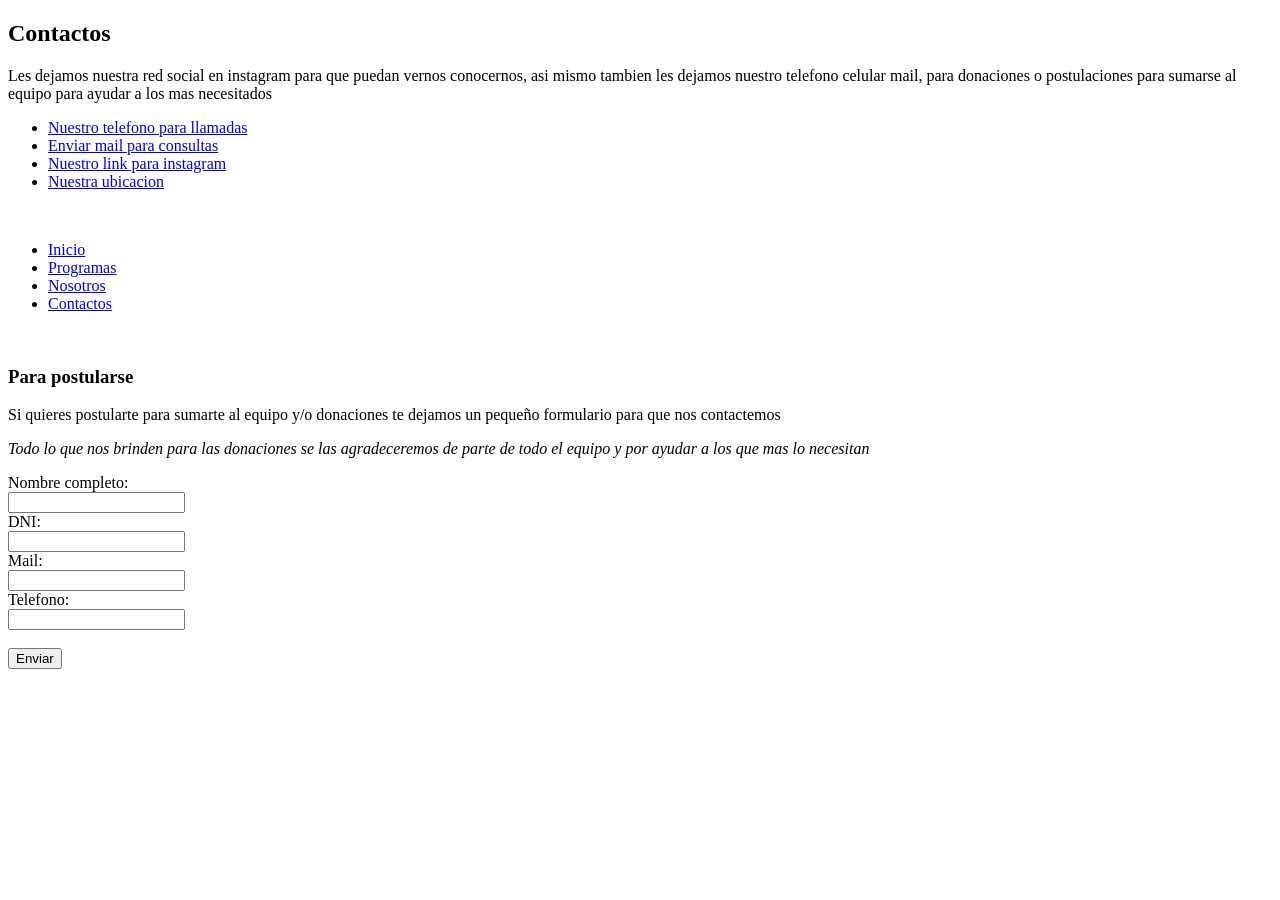
==== contactos.html @ e168ed07 "feat: se agrego boton de enviar en el formulario" ====
<!DOCTYPE html>
<html lang="es">
<head>
    <meta charset="UTF-8">
    <meta name="viewport" content="width=device-width, initial-scale=1.0">
    <title>ONG Contactos </title>
</head>
<body>
    <h2> Contactos </h2>
    <p>Les dejamos nuestra red social en instagram para que puedan vernos  conocernos, asi mismo tambien les dejamos nuestro telefono celular  mail, para donaciones o postulaciones para sumarse al equipo para ayudar a los mas necesitados</p>
    <ul>
        <li>  <a href="tel:5491159919020"> Nuestro telefono para llamadas </a> </li>
        <li>  <a href="mailto: comidasparatodo@gmail.com"> Enviar mail para consultas</a> </li>
        <li>  <a href="https://www.instagram.com/" target="_blank" >Nuestro link para instagram </a> </li>
        <li>  <a href="Universidad Nacional de Hurlingham, Av. Gdor. Vergara 2222, B1688 Villa Tesei, Provincia de Buenos Aires" target="_blank">Nuestra ubicacion</a></li>
    </ul>
    <br>     
    <header>
        <nav>
            <ul>
                <li><a href="./index.html">Inicio</a></li>
                <li><a href="./programas.html">Programas</a></li>
                <li><a href="./nosotros.html">Nosotros</a></li>
                <li><a href="./contactos.html">Contactos</a></li>
            </ul>        
        </nav>
<br>
<h3> Para postularse </h3>
<p> Si quieres postularte para sumarte al equipo y/o donaciones te dejamos un pequeño formulario para que nos contactemos </p>
    <i> Todo lo que nos brinden para las donaciones se las agradeceremos de parte de todo el equipo y por ayudar a los que mas lo necesitan </i>
</p>
<form>
    <label  for=" Nombre"> Nombre completo:</label>
<br>
    <input id="DNI" type="text" name="DNI">
<br>
    <label for="DNI"> DNI: </label>
<br>
    <input id="Nombre" type="text" name="Nombre">
<br>
    <label for=" mail"> Mail: </label>
<br>
    <input id="mail" type="text" name="mail">
<br>
    <label for="telefono" > Telefono: </label>
<br>
    <input id="Tel" type="text" name="Tel">
<br>
<br>
    <input type= "submit" value= "Enviar">  
</form>

    </header>
    <main></main>
    <footer></footer>
</body>
</html>
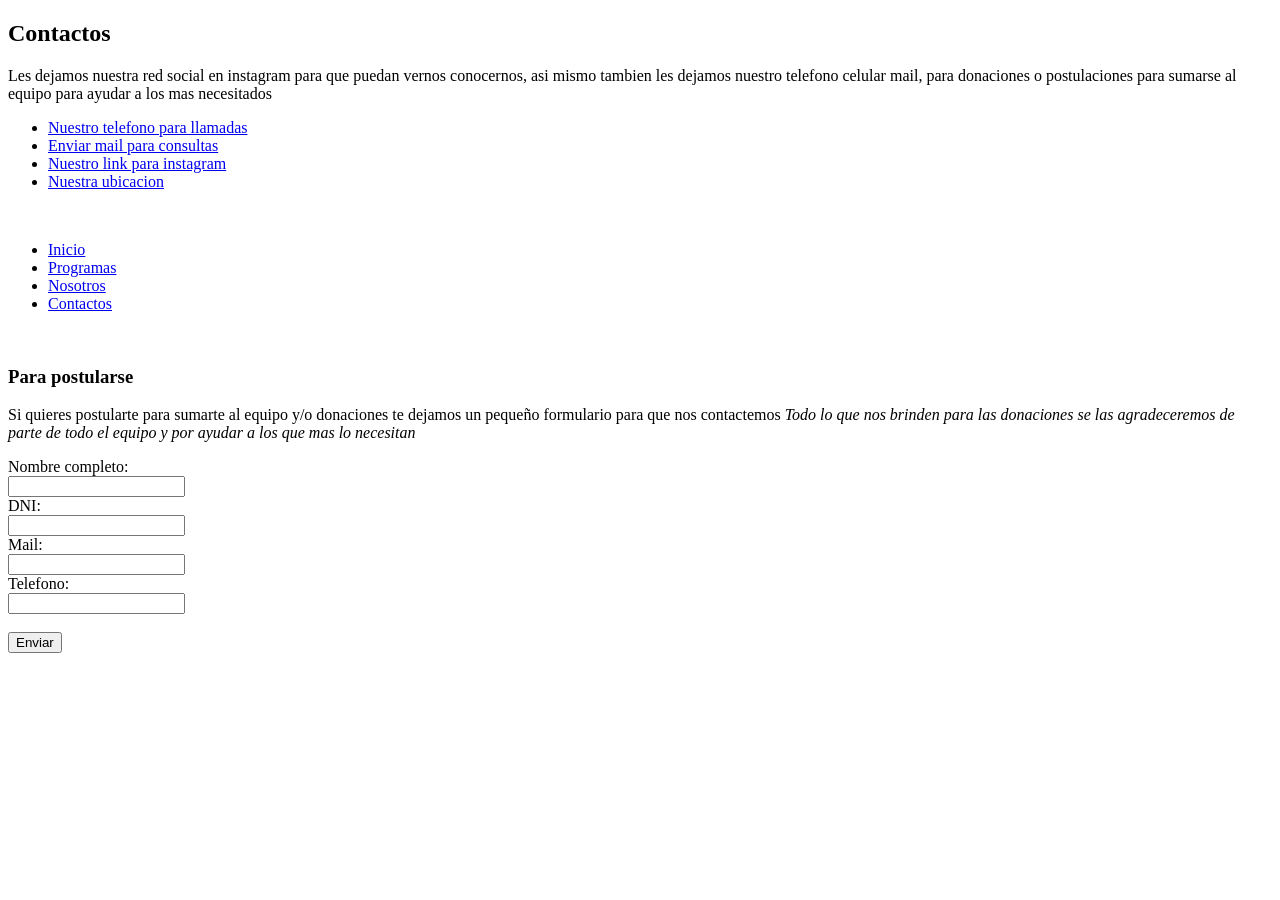
==== commit 2116b443: ":feat: arreglo de codigos por el validador" ====
--- a/contactos.html
+++ b/contactos.html
@@ -10,9 +10,9 @@
     <p>Les dejamos nuestra red social en instagram para que puedan vernos  conocernos, asi mismo tambien les dejamos nuestro telefono celular  mail, para donaciones o postulaciones para sumarse al equipo para ayudar a los mas necesitados</p>
     <ul>
         <li>  <a href="tel:5491159919020"> Nuestro telefono para llamadas </a> </li>
-        <li>  <a href="mailto: comidasparatodo@gmail.com"> Enviar mail para consultas</a> </li>
+        <li>  <a href="mailto:comidasparatodo@gmail.com"> Enviar mail para consultas</a> </li>
         <li>  <a href="https://www.instagram.com/" target="_blank" >Nuestro link para instagram </a> </li>
-        <li>  <a href="Universidad Nacional de Hurlingham, Av. Gdor. Vergara 2222, B1688 Villa Tesei, Provincia de Buenos Aires" target="_blank">Nuestra ubicacion</a></li>
+        <li>  <a href="UniversidadNacionaldeHurlingham,Av.Gdor.Vergara2222,B1688VillaTesei,ProvinciadeBuenosAires" target="_blank"> Nuestra ubicacion </a></li>
     </ul>
     <br>     
     <header>
@@ -26,11 +26,11 @@
         </nav>
 <br>
 <h3> Para postularse </h3>
-<p> Si quieres postularte para sumarte al equipo y/o donaciones te dejamos un pequeño formulario para que nos contactemos </p>
+<p> Si quieres postularte para sumarte al equipo y/o donaciones te dejamos un pequeño formulario para que nos contactemos
     <i> Todo lo que nos brinden para las donaciones se las agradeceremos de parte de todo el equipo y por ayudar a los que mas lo necesitan </i>
-</p>
+    </p>
 <form>
-    <label  for=" Nombre"> Nombre completo:</label>
+    <label  for="Nombre"> Nombre completo:</label>
 <br>
     <input id="DNI" type="text" name="DNI">
 <br>
@@ -38,13 +38,13 @@
 <br>
     <input id="Nombre" type="text" name="Nombre">
 <br>
-    <label for=" mail"> Mail: </label>
+    <label for="mail"> Mail: </label>
 <br>
     <input id="mail" type="text" name="mail">
 <br>
-    <label for="telefono" > Telefono: </label>
+    <label for="telefono" >Telefono:</label>
 <br>
-    <input id="Tel" type="text" name="Tel">
+    <input id="telefono" type="text" name="telefono">
 <br>
 <br>
     <input type= "submit" value= "Enviar">  
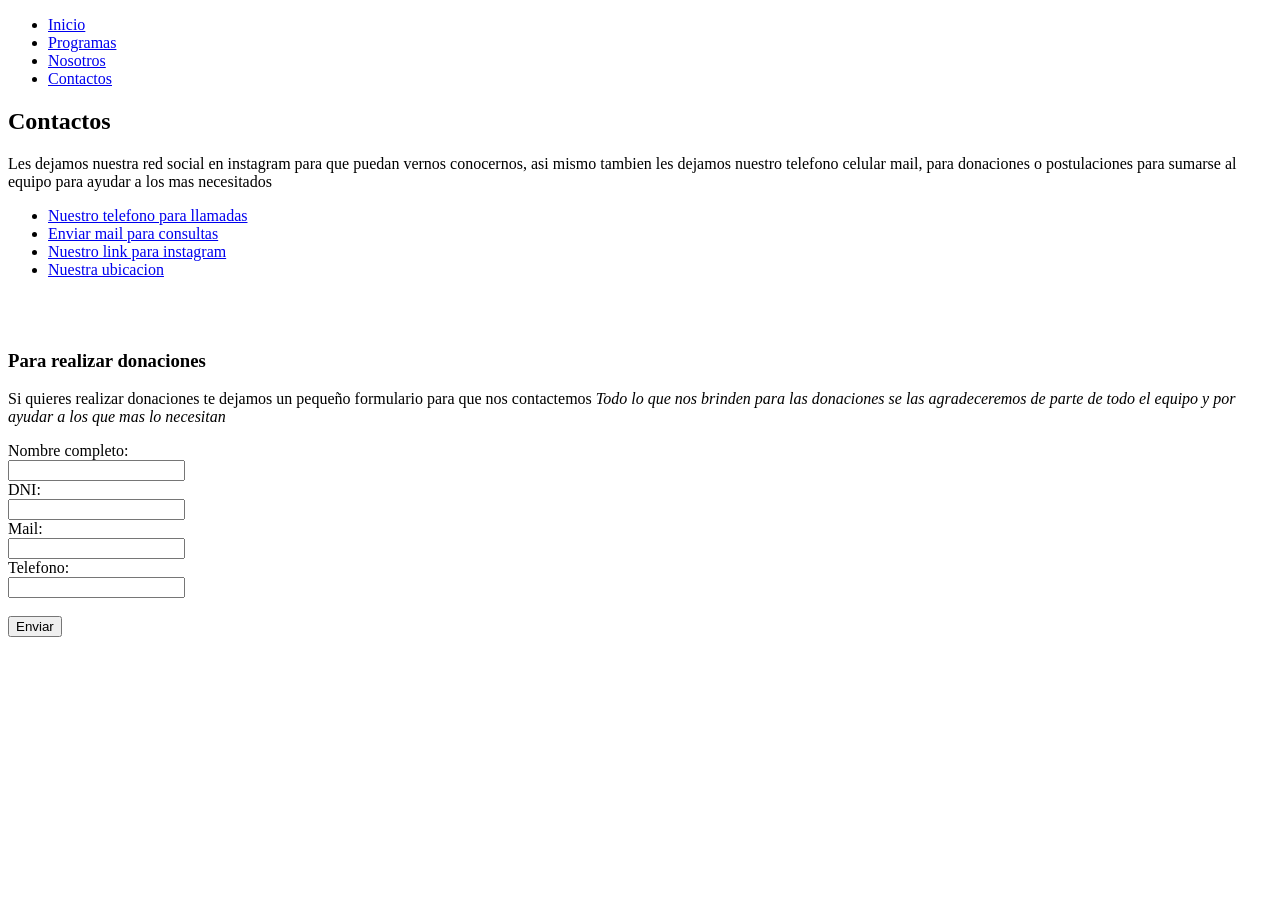
==== commit c21b62a0: "fix: participantes del proyecto en readme, correcciones en contactos" ====
--- a/contactos.html
+++ b/contactos.html
@@ -6,15 +6,6 @@
     <title>ONG Contactos </title>
 </head>
 <body>
-    <h2> Contactos </h2>
-    <p>Les dejamos nuestra red social en instagram para que puedan vernos  conocernos, asi mismo tambien les dejamos nuestro telefono celular  mail, para donaciones o postulaciones para sumarse al equipo para ayudar a los mas necesitados</p>
-    <ul>
-        <li>  <a href="tel:5491159919020"> Nuestro telefono para llamadas </a> </li>
-        <li>  <a href="mailto:comidasparatodo@gmail.com"> Enviar mail para consultas</a> </li>
-        <li>  <a href="https://www.instagram.com/" target="_blank" >Nuestro link para instagram </a> </li>
-        <li>  <a href="UniversidadNacionaldeHurlingham,Av.Gdor.Vergara2222,B1688VillaTesei,ProvinciadeBuenosAires" target="_blank"> Nuestra ubicacion </a></li>
-    </ul>
-    <br>     
     <header>
         <nav>
             <ul>
@@ -24,34 +15,43 @@
                 <li><a href="./contactos.html">Contactos</a></li>
             </ul>        
         </nav>
-<br>
-<h3> Para postularse </h3>
-<p> Si quieres postularte para sumarte al equipo y/o donaciones te dejamos un pequeño formulario para que nos contactemos
-    <i> Todo lo que nos brinden para las donaciones se las agradeceremos de parte de todo el equipo y por ayudar a los que mas lo necesitan </i>
-    </p>
-<form>
-    <label  for="Nombre"> Nombre completo:</label>
-<br>
-    <input id="DNI" type="text" name="DNI">
-<br>
-    <label for="DNI"> DNI: </label>
-<br>
-    <input id="Nombre" type="text" name="Nombre">
-<br>
-    <label for="mail"> Mail: </label>
-<br>
-    <input id="mail" type="text" name="mail">
-<br>
-    <label for="telefono" >Telefono:</label>
-<br>
-    <input id="telefono" type="text" name="telefono">
-<br>
-<br>
-    <input type= "submit" value= "Enviar">  
-</form>
-
+        <h2> Contactos </h2>
+        <p>Les dejamos nuestra red social en instagram para que puedan vernos  conocernos, asi mismo tambien les dejamos nuestro telefono celular  mail, para donaciones o postulaciones para sumarse al equipo para ayudar a los mas necesitados</p>
+        <ul>
+            <li>  <a href="tel:5491159919020"> Nuestro telefono para llamadas </a> </li>
+            <li>  <a href="mailto:comidasparatodo@gmail.com"> Enviar mail para consultas</a> </li>
+            <li>  <a href="https://www.instagram.com/" target="_blank" >Nuestro link para instagram </a> </li>
+            <li>  <a href="UniversidadNacionaldeHurlingham,Av.Gdor.Vergara2222,B1688VillaTesei,ProvinciadeBuenosAires" target="_blank" rel="noopener noreferrer"> Nuestra ubicacion </a></li>
+        </ul>
+        <br>     
     </header>
-    <main></main>
+    <main>
+        <br>
+        <h3> Para realizar donaciones </h3>
+        <p> Si quieres realizar donaciones te dejamos un pequeño formulario para que nos contactemos
+            <i> Todo lo que nos brinden para las donaciones se las agradeceremos de parte de todo el equipo y por ayudar a los que mas lo necesitan </i>
+            </p>
+        <form>
+            <label  for="Nombre"> Nombre completo:</label>
+        <br>
+            <input id="DNI" type="text" name="DNI">
+        <br>
+            <label for="DNI"> DNI: </label>
+        <br>
+            <input id="Nombre" type="text" name="Nombre">
+        <br>
+            <label for="mail"> Mail: </label>
+        <br>
+            <input id="mail" type="text" name="mail">
+        <br>
+            <label for="telefono" >Telefono:</label>
+        <br>
+            <input id="telefono" type="text" name="telefono">
+        <br>
+        <br>
+            <input type= "submit" value= "Enviar">  
+        </form>
+    </main>
     <footer></footer>
 </body>
 </html>                                     
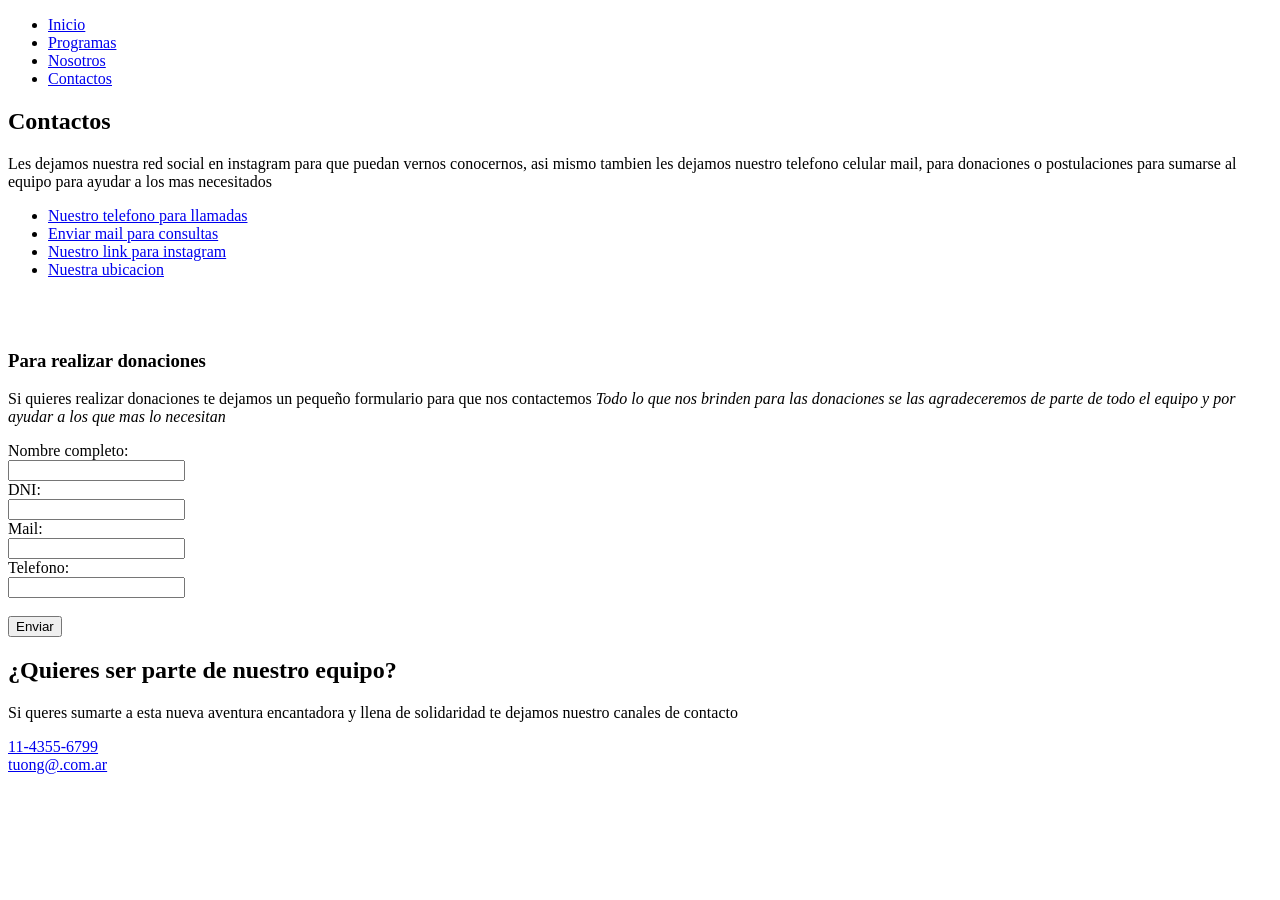
==== commit b5e32054: "fix: correccion de estilos" ====
--- a/contactos.html
+++ b/contactos.html
@@ -52,6 +52,12 @@
             <input type= "submit" value= "Enviar">  
         </form>
     </main>
-    <footer></footer>
+    <footer> 
+        <h2> ¿Quieres ser parte de nuestro equipo? </h2>
+        <p> Si queres sumarte a esta nueva aventura encantadora y llena de solidaridad te dejamos nuestro canales de contacto </p>
+        <a href="Contacto"> 11-4355-6799 </a>
+        <br>
+        <a href="email">tuong@.com.ar</a>
+    </footer>
 </body>
 </html>                                     
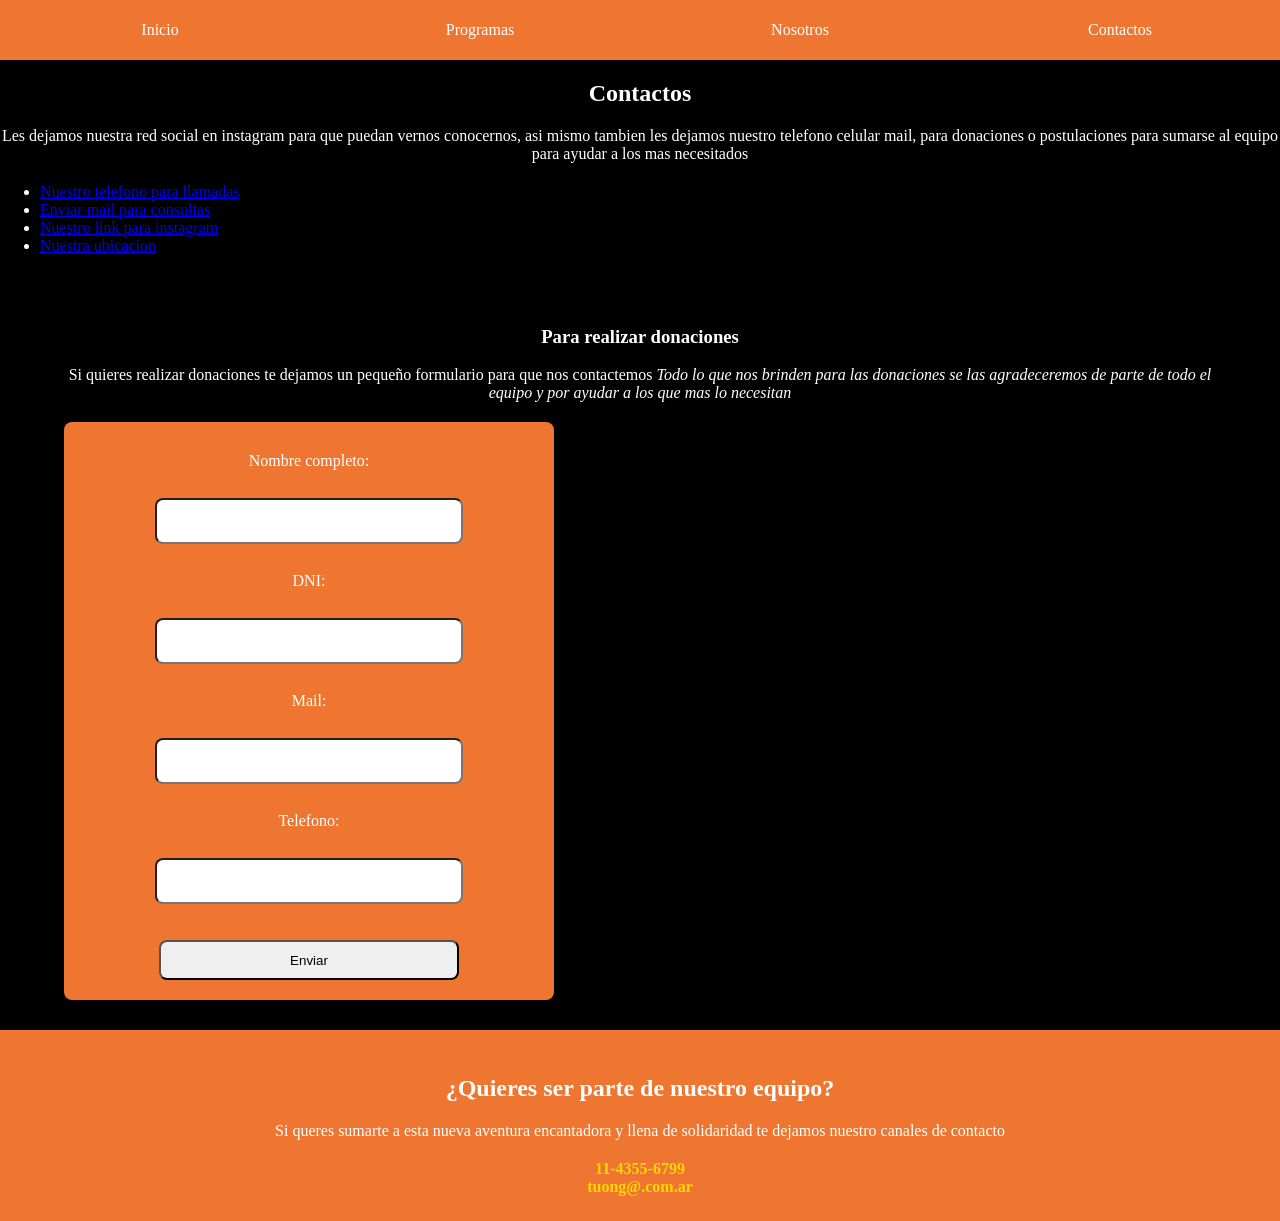
==== commit 3fd191ff: "se agrega estilos" ====
--- a/contactos.html
+++ b/contactos.html
@@ -3,6 +3,7 @@
 <head>
     <meta charset="UTF-8">
     <meta name="viewport" content="width=device-width, initial-scale=1.0">
+    <link rel="stylesheet" href="./css/estilos.css">
     <title>ONG Contactos </title>
 </head>
 <body>
--- a/css/estilos.css
+++ b/css/estilos.css
@@ -0,0 +1,180 @@
+:root{
+    --fondoOscuro: black;
+    --fondoSeccionOscuro1: rgb(65, 63, 63);
+    --fondoSeccionOscuro2: rgb(32, 24, 24);
+    --itemNavOscuro: #ee7631;
+    --itemFormOscuro: #ee7631;
+    --itemFooterOscuro: #ee7631;;
+    --hoverNavOscuro: rgba(250, 154, 98, 0.863);
+    --hoverButtonOscuro: rgba(187, 187, 187, 0.774);
+    --letraOscuro: white; 
+    --fuente-principal: "inter",sans serif
+}
+
+/* BODY */
+body{
+    padding: 0;
+    border: 0;
+    margin: 0;
+    color: var(--letraOscuro);
+    background-color: var(--fondoOscuro); 
+    font-family: var(--fuente-principal); 
+    font-size: 16px;  
+    max-width: 100%;
+}
+
+/* NAVBAR CONTENEDOR */
+header nav ul{
+    padding: 0;
+    border: 0;
+    margin: 0;
+    display: flex;
+    flex-wrap: wrap;
+    min-width: 100%;
+}
+
+/* NAVBAR EFECTO */
+header nav ul li:hover{
+    background-color: var(--hoverNavOscuro);
+}
+
+/* NAVBAR CONTENEDOR OPCIONES */
+header nav ul li{
+    display: flex;
+    flex-grow: 1;
+    text-align: center;
+    width: 200px;
+    height: 60px;
+    background-color: var(--itemNavOscuro);
+}
+
+/* NAVAR OPCIONES LINK */
+header nav ul li a{
+    padding: 0;
+    border: 0;
+    display: flex;
+    justify-content: center;
+    align-items: center;
+    width: 100%;
+    height: auto;
+    text-decoration: none;
+    color: var(--letraOscuro);
+}
+
+/* MAIN */
+main{
+    width: 90%;
+    margin: auto;
+} 
+
+/* TITULOS */
+h1, h2, h3{
+    text-align: center;
+}
+
+/* PARRAFOS */
+p{
+    margin-bottom: 20px;
+    text-align: center;
+}
+
+/* SECCIONES EN MAIN */
+main section{
+    padding: 20px;
+    background-color: var(--fondoSeccionOscuro2);
+}
+
+/* VINCULOS EN MAIN */
+main section a{
+    color: var(--itemNavOscuro);
+}
+
+/* CONTENEDOR IMAGENES MAIN */
+main section figure{
+    margin: 0;
+    display: flex;
+    justify-content: center;
+    flex-wrap: wrap;
+    max-width: 100%;
+    gap: 15px;
+}
+
+/* IMAGENES MAIN */
+main section figure img{
+    max-width: 450px;
+    height: auto;
+}
+
+/* FORM */
+form{
+    display: flex;
+    flex-direction: column;
+    align-items: center;
+    border-radius: 8px;
+    padding: 20px;
+    max-width: 450px;
+    background-color: var(--itemFormOscuro);
+}
+
+/* FORM ETIQUETA */
+form label{
+    padding: 10px;
+    text-align: center;
+    width: 300px;
+}
+
+/* FORM INPUTS */
+form input{
+    border-radius: 8px;
+    height: 40px;
+    width: 300px;
+}
+
+/* FORM INPUTS */
+form select{
+    border-radius: 8px;
+    height: 40px;
+    width: 300px;
+}
+
+/* FORM INPUT CAJA DE TEXTO */
+form textarea{
+    border-radius: 8px;
+    height: 40px;
+    width: 300px;
+}
+
+/* FORM BOTONES */
+form button{
+    border-radius: 8px;
+    height: 40px;
+    width: 150px;
+    color: var(--letraOscuro);
+    background-color: var(--fondoOscuro);
+}
+
+/* FORM BOTONES EFECTO */
+form button:hover{
+    background-color: var(--hoverButtonOscuro);
+}
+
+/* FOOTER */
+footer{
+    background-color: var(--itemFooterOscuro);
+    color: white;
+    text-align: center;
+    padding: 25px;
+    margin-top: 30px;
+}
+
+/* FOOTER HIPERVINCULO */
+footer a{
+    color: #ffd700;
+    text-decoration: none;
+    font-weight: bold;
+}
+
+/* FOOTER HIPERVINCULO EFECTO */
+footer a:hover{
+    text-decoration: underline;
+}
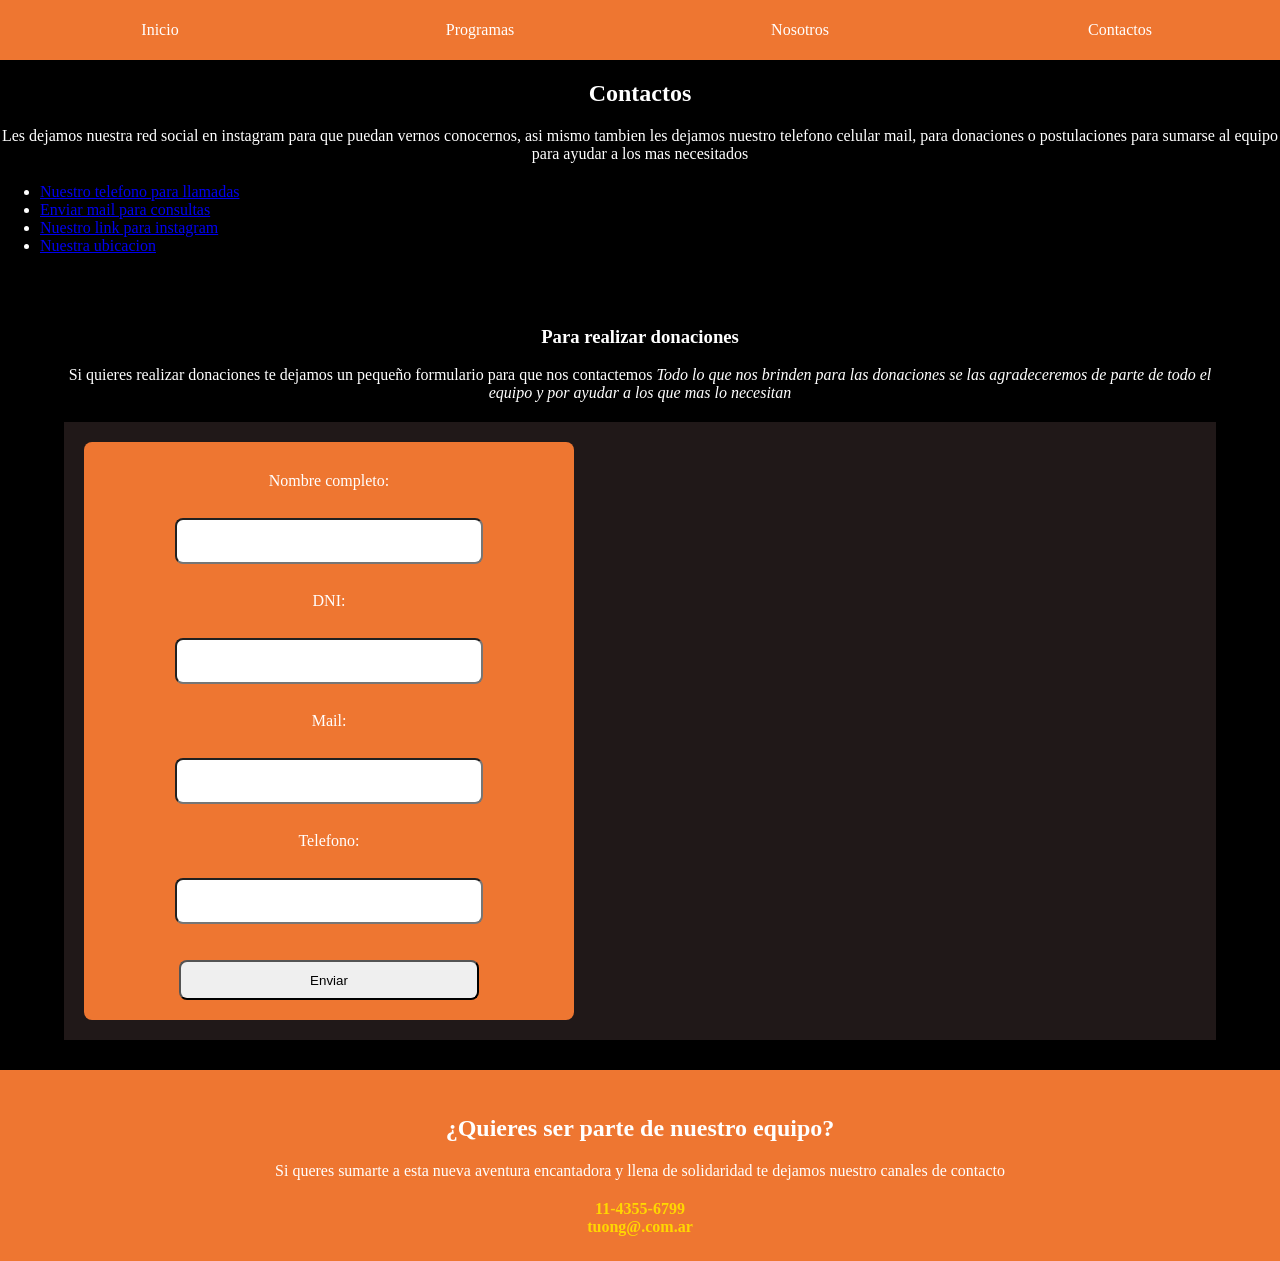
==== commit 058dfd1d: "fix en contactos para agregar CSS" ====
--- a/contactos.html
+++ b/contactos.html
@@ -24,7 +24,7 @@
             <li>  <a href="https://www.instagram.com/" target="_blank" >Nuestro link para instagram </a> </li>
             <li>  <a href="UniversidadNacionaldeHurlingham,Av.Gdor.Vergara2222,B1688VillaTesei,ProvinciadeBuenosAires" target="_blank" rel="noopener noreferrer"> Nuestra ubicacion </a></li>
         </ul>
-        <br>     
+        <br>
     </header>
     <main>
         <br>
@@ -32,6 +32,7 @@
         <p> Si quieres realizar donaciones te dejamos un pequeño formulario para que nos contactemos
             <i> Todo lo que nos brinden para las donaciones se las agradeceremos de parte de todo el equipo y por ayudar a los que mas lo necesitan </i>
             </p>
+        <section>
         <form>
             <label  for="Nombre"> Nombre completo:</label>
         <br>
@@ -52,6 +53,7 @@
         <br>
             <input type= "submit" value= "Enviar">  
         </form>
+    </section>
     </main>
     <footer> 
         <h2> ¿Quieres ser parte de nuestro equipo? </h2>
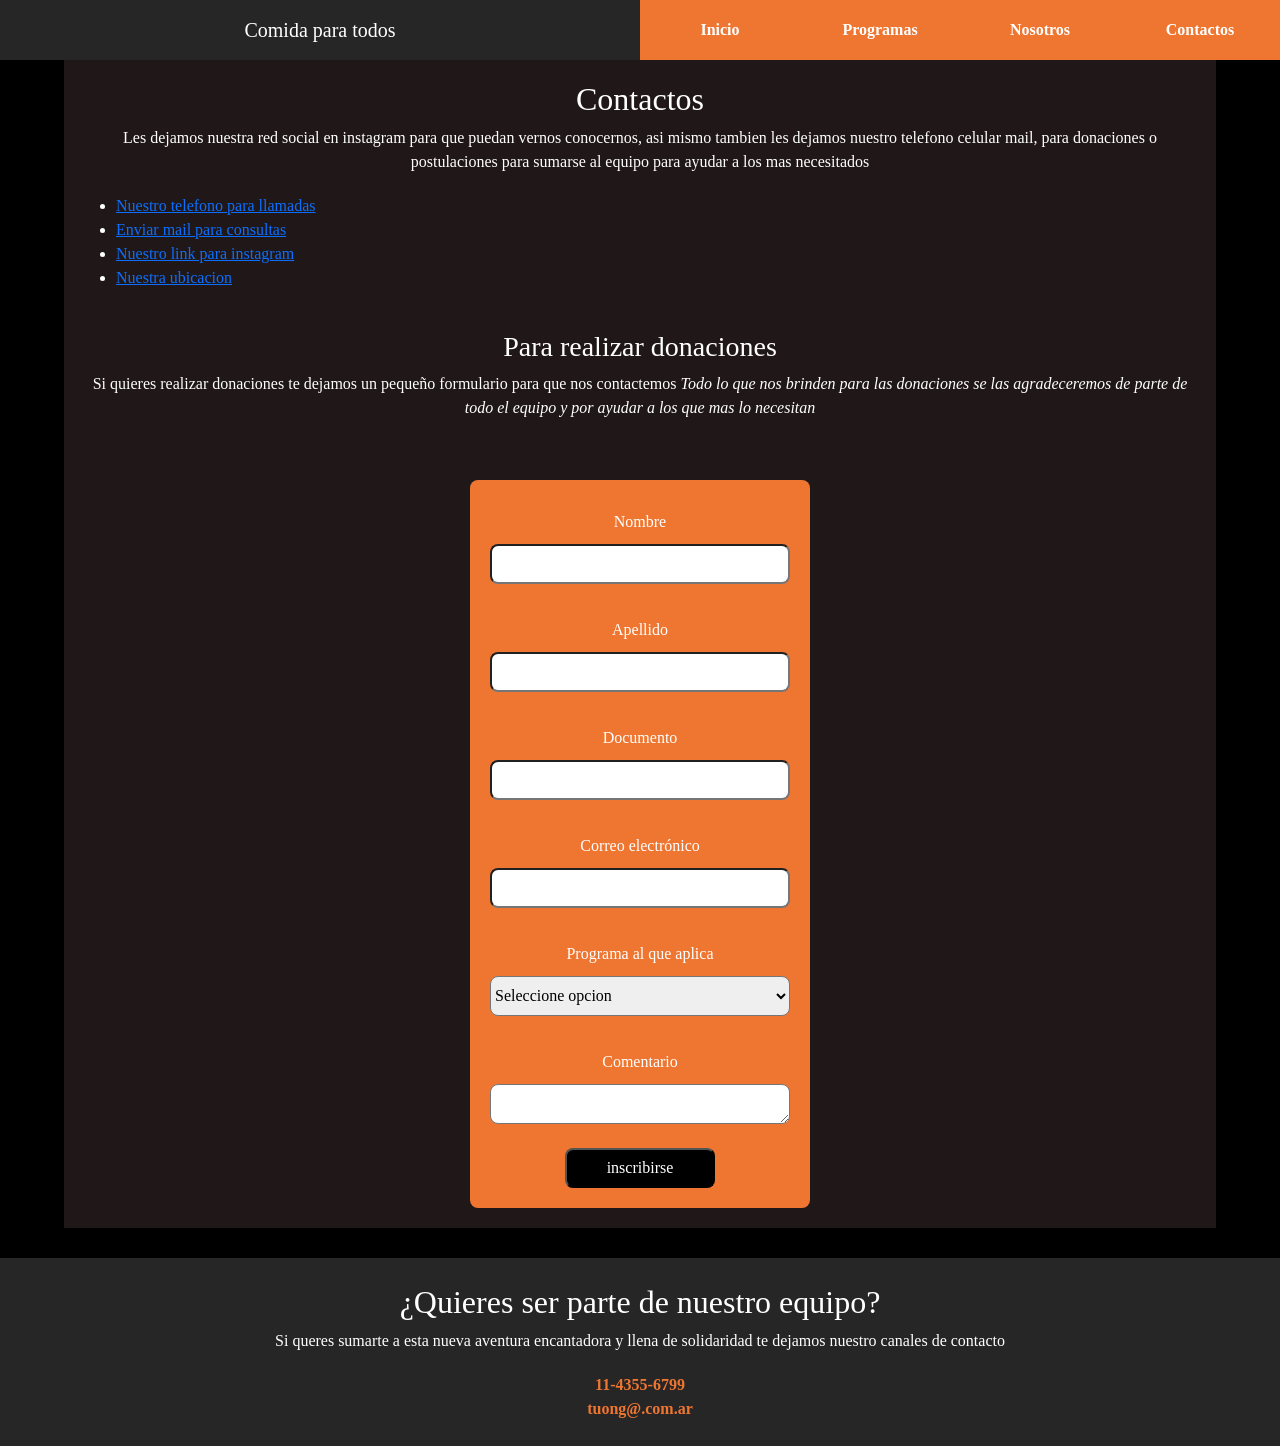
==== commit 44ff63ca: "feat: se corrigen estilos del proyecto + validaciones por js" ====
--- a/contactos.html
+++ b/contactos.html
@@ -3,64 +3,68 @@
 <head>
     <meta charset="UTF-8">
     <meta name="viewport" content="width=device-width, initial-scale=1.0">
+    <link href="https://cdn.jsdelivr.net/npm/bootstrap@5.3.8/dist/css/bootstrap.min.css" rel="stylesheet">
     <link rel="stylesheet" href="./css/estilos.css">
-    <title>ONG Contactos </title>
+    <title>Comidas para todos</title>
 </head>
 <body>
-    <header>
-        <nav>
-            <ul>
-                <li><a href="./index.html">Inicio</a></li>
-                <li><a href="./programas.html">Programas</a></li>
-                <li><a href="./nosotros.html">Nosotros</a></li>
-                <li><a href="./contactos.html">Contactos</a></li>
-            </ul>        
-        </nav>
-        <h2> Contactos </h2>
-        <p>Les dejamos nuestra red social en instagram para que puedan vernos  conocernos, asi mismo tambien les dejamos nuestro telefono celular  mail, para donaciones o postulaciones para sumarse al equipo para ayudar a los mas necesitados</p>
-        <ul>
-            <li>  <a href="tel:5491159919020"> Nuestro telefono para llamadas </a> </li>
-            <li>  <a href="mailto:comidasparatodo@gmail.com"> Enviar mail para consultas</a> </li>
-            <li>  <a href="https://www.instagram.com/" target="_blank" >Nuestro link para instagram </a> </li>
-            <li>  <a href="UniversidadNacionaldeHurlingham,Av.Gdor.Vergara2222,B1688VillaTesei,ProvinciadeBuenosAires" target="_blank" rel="noopener noreferrer"> Nuestra ubicacion </a></li>
-        </ul>
-        <br>
+    <header id="navegacion">
+
     </header>
     <main>
-        <br>
-        <h3> Para realizar donaciones </h3>
-        <p> Si quieres realizar donaciones te dejamos un pequeño formulario para que nos contactemos
+        <section class="st-main-section">
+            <h2> Contactos </h2>
+            <p>Les dejamos nuestra red social en instagram para que puedan vernos  conocernos, asi mismo tambien les dejamos nuestro telefono celular  mail, para donaciones o postulaciones para sumarse al equipo para ayudar a los mas necesitados</p>
+            <ul>
+                <li><a href="tel:5491159919020"> Nuestro telefono para llamadas </a> </li>
+                <li><a href="mailto:comidasparatodo@gmail.com"> Enviar mail para consultas</a> </li>
+                <li><a href="https://www.instagram.com/" target="_blank" >Nuestro link para instagram </a> </li>
+                <li><a href="UniversidadNacionaldeHurlingham,Av.Gdor.Vergara2222,B1688VillaTesei,ProvinciadeBuenosAires" target="_blank" rel="noopener noreferrer"> Nuestra ubicacion </a></li>
+            </ul>
+            <br>
+            <h3> Para realizar donaciones </h3>
+            <p> Si quieres realizar donaciones te dejamos un pequeño formulario para que nos contactemos
             <i> Todo lo que nos brinden para las donaciones se las agradeceremos de parte de todo el equipo y por ayudar a los que mas lo necesitan </i>
             </p>
-        <section>
-        <form>
-            <label  for="Nombre"> Nombre completo:</label>
-        <br>
-            <input id="DNI" type="text" name="DNI">
-        <br>
-            <label for="DNI"> DNI: </label>
-        <br>
-            <input id="Nombre" type="text" name="Nombre">
-        <br>
-            <label for="mail"> Mail: </label>
-        <br>
-            <input id="mail" type="text" name="mail">
-        <br>
-            <label for="telefono" >Telefono:</label>
-        <br>
-            <input id="telefono" type="text" name="telefono">
-        <br>
-        <br>
-            <input type= "submit" value= "Enviar">  
-        </form>
-    </section>
+        </section>
+        <section class="st-main-section">
+            <div class="d-flex justify-content-center align-items-center">
+                <form  id="form-inscripcion" action="/inscribir" method="post">
+                    <label for="nombre">Nombre</label>
+                    <input name="nombre" type="text" id="nombre">
+                    <br>
+                    <label for="apellido">Apellido</label>
+                    <input name="apellido" type="text" id="apellido">
+                    <br>
+                    <label for="dni">Documento</label>
+                    <input name="documento" type="text" id="dni" required>
+                    <br>
+                    <label for="email">Correo electrónico</label>
+                    <input name="correo" type="text" id="email" required>
+                    <br>
+                    <label for="programas">Programa al que aplica</label>
+                    <select name="programa" id="programas" required>
+                        <option value="">Seleccione opcion</option>
+                        <option value="manos-llenas">Manos llenas</option>
+                        <option value="panza-llena">Panza llena</option>
+                        <option value="ni-uno-menos">Ni uno menos</option>
+                    </select>
+                    <br>
+                    <label for="comentario">Comentario</label>
+                    <textarea name="comentarios" id="comentario"></textarea>
+                    <br>
+                    <button type="submit">inscribirse</button>
+                </form>
+            </div>
+        </section>
     </main>
     <footer> 
-        <h2> ¿Quieres ser parte de nuestro equipo? </h2>
-        <p> Si queres sumarte a esta nueva aventura encantadora y llena de solidaridad te dejamos nuestro canales de contacto </p>
-        <a href="Contacto"> 11-4355-6799 </a>
+        <h2> ¿Quieres ser parte de nuestro equipo?</h2>
+        <p> Si queres sumarte a esta nueva aventura encantadora y llena de solidaridad te dejamos nuestro canales de contacto</p>
+        <a class="st-main-section-a" href="Contacto">11-4355-6799</a>
         <br>
-        <a href="email">tuong@.com.ar</a>
+        <a class="st-main-section-a" href="email">tuong@.com.ar</a>
     </footer>
+    <script src="./js/main.js"></script>
 </body>
 </html>                                     
--- a/css/estilos.css
+++ b/css/estilos.css
@@ -8,7 +8,8 @@
     --hoverNavOscuro: rgba(250, 154, 98, 0.863);
     --hoverButtonOscuro: rgba(187, 187, 187, 0.774);
     --letraOscuro: white; 
-    --fuente-principal: "inter",sans serif
+    --fuente-principal: "inter",sans serif;
+    --fondoOscuroBase: rgb(39, 38, 38);
 }
 
 /* BODY */
@@ -23,42 +24,84 @@
     max-width: 100%;
 }
 
-/* NAVBAR CONTENEDOR */
-header nav ul{
+/* NAVBAR CONTENEDOR EXTERNO NAV */
+.st-navbar-main{
     padding: 0;
-    border: 0;
-    margin: 0;
-    display: flex;
-    flex-wrap: wrap;
-    min-width: 100%;
-}
-
-/* NAVBAR EFECTO */
-header nav ul li:hover{
+    margin: 0;
+}
+
+/* NAVBAR CONTENEDOR EXTERNO DIV */
+.st-navbar-container{
+    padding: 0;
+    margin: 0;
+    height: 60px;
+}
+
+/* NAVBAR BRAND CONTENEDOR DIV */
+.st-navbar-brand{
+    margin: 0;
+    width: 100%;
+    height: 100%;
+    display: flex;
+    justify-content: center;
+    text-align: center;
+    background-color: var(--fondoOscuroBase);
+}
+
+/* NAVBAR BRAND TEXT */
+.st-navbar-brand-text{
+    display: flex;
+    flex: 1;
+    justify-content: center;
+    align-items: center;
+    color: var(--letraOscuro);
+    text-decoration: none;
+}
+
+/* NAVBAR TEXTO DIV EFECTO */
+.st-navbar-brand-text:hover{
+    color: var(--itemFooterOscuro);
+}
+
+/* NAVBAR TOGLER BUTTON */
+.st-navbar-toggler{
+    background-color: var(--letraOscuro);
+}
+
+/* NAVBAR CONTENEDOR INTERNO DIV */
+.st-navbar-collapse{
+    height: 100%;
+    width: 100%;
+    justify-content: center;
+    background-color: grey;
+}
+
+/* NAVBAR CONTENEDOR INTERNO UL */
+.st-navbar-nav{
+    height: 100%;
+    width: 100%;
+}
+
+/* NAVBAR CONTENEDOR OPCIONES LI */
+.st-nav-item{
+    flex: 1;
+}
+
+/* NAVBAR CONTENEDOR OPCIONES LINK A */
+.st-nav-link{
+    display: flex;
+    height: 100%;
+    text-align: center;
+    justify-content: center;
+    align-items: center;
+    color: var(--letraOscuro);
+    background-color: var(--itemNavOscuro);
+    font-weight: bold;
+}
+
+/* NAVBAR OPCIONES LINK A EFECTO */
+.st-nav-link:hover{
     background-color: var(--hoverNavOscuro);
-}
-
-/* NAVBAR CONTENEDOR OPCIONES */
-header nav ul li{
-    display: flex;
-    flex-grow: 1;
-    text-align: center;
-    width: 200px;
-    height: 60px;
-    background-color: var(--itemNavOscuro);
-}
-
-/* NAVAR OPCIONES LINK */
-header nav ul li a{
-    padding: 0;
-    border: 0;
-    display: flex;
-    justify-content: center;
-    align-items: center;
-    width: 100%;
-    height: auto;
-    text-decoration: none;
-    color: var(--letraOscuro);
 }
 
 /* MAIN */
@@ -79,18 +122,18 @@
 }
 
 /* SECCIONES EN MAIN */
-main section{
+.st-main-section{
     padding: 20px;
     background-color: var(--fondoSeccionOscuro2);
 }
 
 /* VINCULOS EN MAIN */
-main section a{
+.st-main-section-a{
     color: var(--itemNavOscuro);
 }
 
 /* CONTENEDOR IMAGENES MAIN */
-main section figure{
+.st-main-section-figure{
     margin: 0;
     display: flex;
     justify-content: center;
@@ -100,7 +143,7 @@
 }
 
 /* IMAGENES MAIN */
-main section figure img{
+.st-main-section-figure-img{
     max-width: 450px;
     height: auto;
 }
@@ -160,7 +203,7 @@
 
 /* FOOTER */
 footer{
-    background-color: var(--itemFooterOscuro);
+    background-color: var(--fondoOscuroBase);
     color: white;
     text-align: center;
     padding: 25px;
